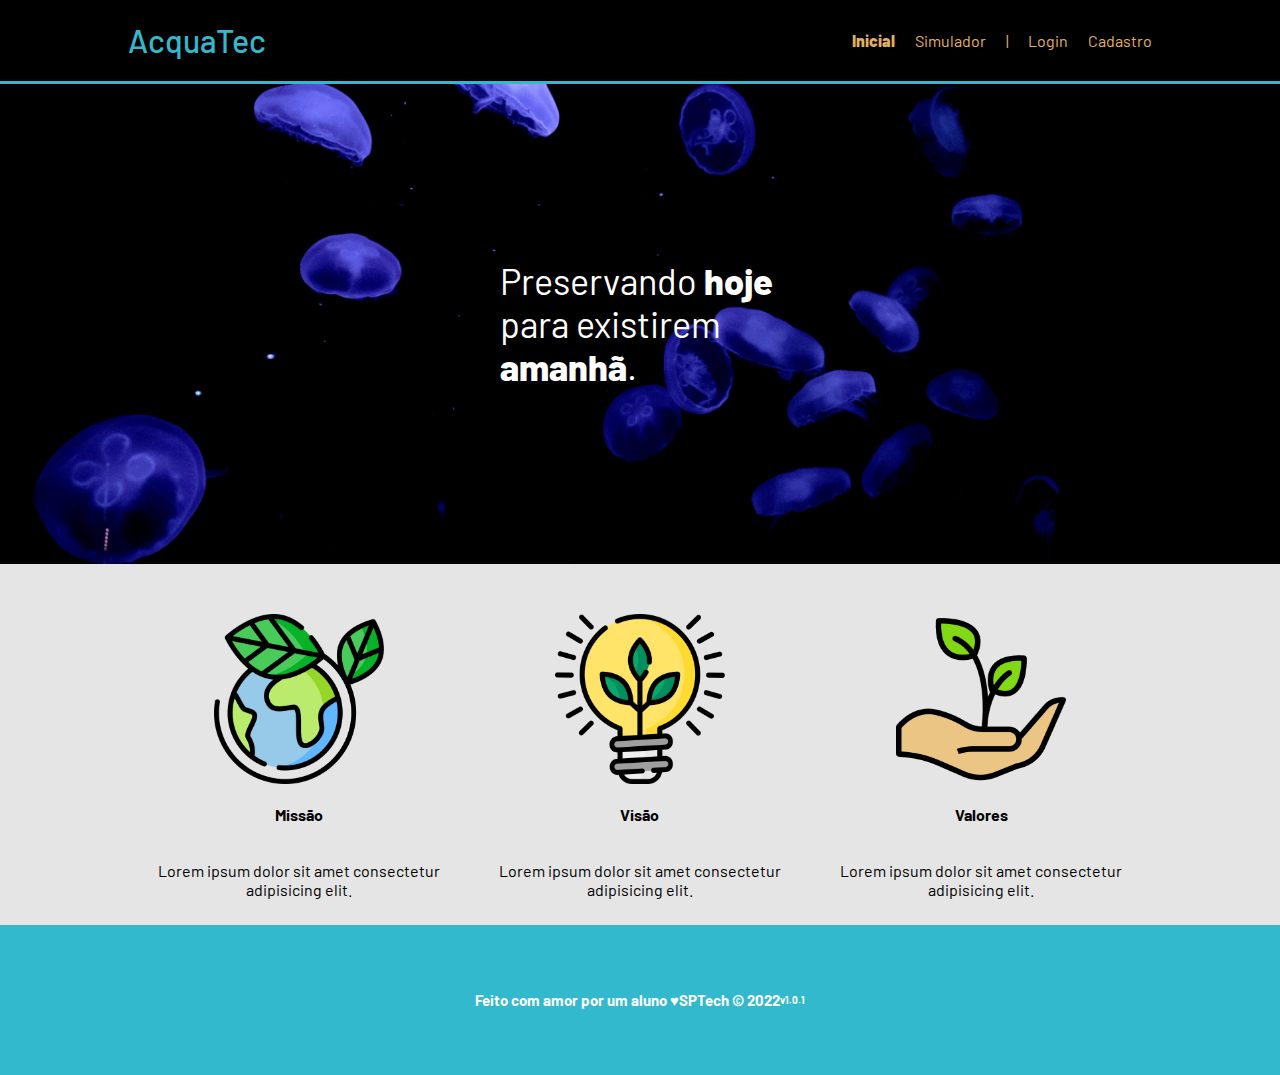
==== site/public/index.html @ 74969537 "conectado no banco" ====
<!DOCTYPE html>
<html lang="en">

<head>
    <meta charset="UTF-8">
    <meta http-equiv="X-UA-Compatible" content="IE=edge">
    <meta name="viewport" content="width=device-width, initial-scale=1.0">

    <title>AcquaTec | Página Inicial</title>

    <script src="./js/funcoes.js"></script>

    <link rel="icon" href="./assets/icon/favicon.ico">
    <link rel="stylesheet" href="./css/style.css">
    <link rel="preconnect" href="https://fonts.gstatic.com">
    <!-- <link
        href="https://fonts.googleapis.com/css2?family=Exo+2:ital,wght@0,100;0,200;0,300;0,400;0,500;0,600;0,700;0,800;0,900;1,100;1,200;1,300;1,400;1,500;1,600;1,700;1,800;1,900&display=swap"
        rel="stylesheet"> -->
</head>

<body>
    <div class="header">
        <div class="container">
            <h1 class="titulo">AcquaTec</h1>
            <ul class="navbar">
                <li class="agora">Inicial</li>
                <li>
                    <a href="./simulador.html">Simulador</a>
                </li>
                <li>|</li>
                <li>
                    <a href="./login.html">Login</a>
                </li>
                <li>
                    <a href="./cadastro.html">Cadastro</a>
                </li>
            </ul>
        </div>
    </div>

    <div class="banner">
        <div class="container">
            <p>
                Preservando <span>hoje</span> para existirem <span>amanhã</span>.
            </p>
        </div>
    </div>

    <div class="social">
        <div class="container">
            <div class="boxes">
                <div class="box">
                    <img src="./assets/imgs/planet-earth_color.png" alt="icone da missão">
                    <h4>Missão</h4>
                    <p>Lorem ipsum dolor sit amet consectetur adipisicing elit.</p>
                </div>

                <div class="box">
                    <img src="./assets/imgs/lightbulb_color.png" alt="icone da visão">
                    <h4>Visão</h4>
                    <p>Lorem ipsum dolor sit amet consectetur adipisicing elit.</p>
                </div>

                <div class="box">
                    <img src="./assets/imgs/growth_color.png" alt="icone dos valores">
                    <h4>Valores</h4>
                    <p>Lorem ipsum dolor sit amet consectetur adipisicing elit.</p>
                </div>
            </div>
        </div>


    </div>

    <!--footer inicio-->
    <div class="footer">
        <div class="container">
            <h4>Feito com amor por um aluno &hearts;SPTech &copy; 2022</h4>
            <h6>v1.0.1</h6>
        </div>
    </div>
    <!--footer fim-->
</body>

</html>
---- site/public/css/style.css ----
@import url('https://fonts.googleapis.com/css2?family=Barlow:ital,wght@0,100;0,200;0,300;0,400;0,500;0,600;0,700;0,800;0,900;1,100;1,200;1,300;1,400;1,500;1,600;1,700;1,800;1,900&display=swap');

body {
  margin: 0;
  padding: 0;
  font-family: 'Barlow', "Segoe UI", Tahoma, Geneva, Verdana, sans-serif;
  background-color: black;
}

.container {
  width: 80%;
  margin: auto;
  display: flex;
}

.header {
  border-bottom: 3px solid #32b9cd;
}

.header .container {
  justify-content: space-between;
}

.header a {
  text-decoration: none;
  color: #e3b062;
}

.agora {
  font-weight: 800;
}

.navbar {
  width: 300px;
  display: flex;
  align-items: center;
  justify-content: space-between;
  list-style: none;
  color: #e3b062;
}


.titulo {
  color: #32b9cd;
  width: fit-content;
  font-weight: 500;
}


/* BANNER */

.banner {
  height: fit-content;
  padding: 40px 0;
  color: white;
  background-image: url(".././assets/imgs/bg-jelly-fish-para_outras_pags.png");
  background-size: cover;
}

.banner .container {
  height: 400px;
  font-size: 36px;
  justify-content: center;
  align-items: center;
}

.tamanho-conteudo { 
  height: fit-content !important;
}

.banner p {
  width: 50%;
  margin: 0;
  padding: 0;
  width: 280px;
  font-size: 36px;
}

.banner .container span {
  font-weight: 800;
}

/* missao visao valores */

.social {
  background-color: #e5e5e5;
  display: flex;
}

.social .container{
  justify-content: center;
}

.box img {
  width: 170px;
}

.social .container .boxes {
  display: flex;
}

.social p {
  text-align: center;
}

.box {
  margin: 10px;
  display: flex;
  flex-direction: column;
  align-items: center;
}


.box {
  margin-top: 50px;
  display: flex;
  flex-direction: column;
  align-items: center;
}


/* FOOTER */

.footer {
  background-color: #32b9cd;
  height: 150px;
  color: #fff;
  display: flex;
  font-size: 15px;
}

.footer .container {
  justify-content: center;
}


/* LOGIN */

.banner .container .card {
  background-color: #e5e5e5;
  height: fit-content;
  width: 400px;
  display: flex;
  flex-direction: column;
  color: palevioletred;
  align-items: center;
  border-radius: 4px;
}

.card {
  display: flex;
  justify-content: space-around;
}

.card h2 {
  font-size: 30px;
}

.card h4 {
  font-size: 16px;
}

.banner #div_erros_login {
  margin-top: 15px;
}

button {
  cursor: pointer;
}

/* FORMULARIO */

.alerta_erro{
  display: flex;
  justify-content: flex-end;
}

.card_erro {
  display: none;
  background-color: #fff;
  color: black;
  width: 230px;
  position: fixed;
  border-radius: 4px;
  border: #e6005a 3px solid;
  padding: 10px;
  margin-right: 10%;
}

.card_erro #mensagem_erro{
  font-weight: 500;
  font-size: 20px;
}

.formulario .tipo_campo {
  font-size: 20px;
  font-weight: 600 !important;
}

.formulario {
  display: flex;
  flex-direction: column;
}

input {
  margin-bottom: 10px;
  border: 2px solid #32b9cd;
  padding: 10px;
  text-align: center;
  border-radius: 10px;
}

.btn {
  font-family: "Barlow", sans-serif;
  border: 0;
  border-radius: 5px;
  font-weight: 600;
  font-size: 18px;
  padding: 10px 15px;
  color: white;
  background-color: #e6005a;
  width: 120px;
  align-self: center;
  margin-top: 5px;
}

.loading-div {
  width: 50px;
  margin: auto;
  display: none;
}

.loading-div img {
  height: 50px;
  width: 50px;
}

/* PAGINA DOS GRÁFICOS */

.janela {
  display: flex;
  width: 100vw;
}

.header-left a {
  text-decoration: none;
  color: white;
}

.header-left {
  position: fixed;
  top: 0;
  left: 0;
  z-index: 999;
  height: 100vh;
  width: 25%;
  display: flex;
  flex-direction: column;
  justify-content: space-evenly;
  align-items: center;
  border-right: 3px solid #32b9cd;
  background-color: #212124;
  /* border: 3px solid pink; */
}

.dash-right {
  display: flex;
  width: 75%;
  height: fit-content;
  background-color: #161618;
  position: relative;
  top: 0;
  left: 25%;
}

.header-left h1 {
  color: #32b9cd;
}

.hello {
  width: 100%;
  display: flex;
  justify-content: center;
}

.hello h3 {
  color: #e3b062;
  font-weight: 300;
  font-size: 1.2rem;
}

.hello h3 span {
  font-weight: 800;
}

.btn-nav {
  width: 40%;
  color: white;
  background-color: #e6005a;
  border-radius: 5px;
  text-align: center;
  padding: 2% 5%;
}

.btn-nav-white {
  width: 40%;
  background-color: white;
  border: 3px solid #e6005a;
  border-radius: 5px;
  text-align: center;
  padding: 2% 5%;
}

.btn-nav-white h3 {
  color: #e6005a;
  padding: 0;
  margin: 0;
}

.btn-nav h3,
.btn-logout h3 {
  margin: 0;
  padding: 0;
}

.btn-logout {
  margin: 0;
  padding: 0;
  width: 20%;
  background-color: #32b9cd;
  color: white;
  border-radius: 10px;
  text-align: center;
  padding: 10px 15px;
  margin-bottom: 100px;
  cursor: pointer;
}

/* pagina extra - simulador */
.simulador {
  color: white;

}

.simulador .container {
  flex-direction: column
}
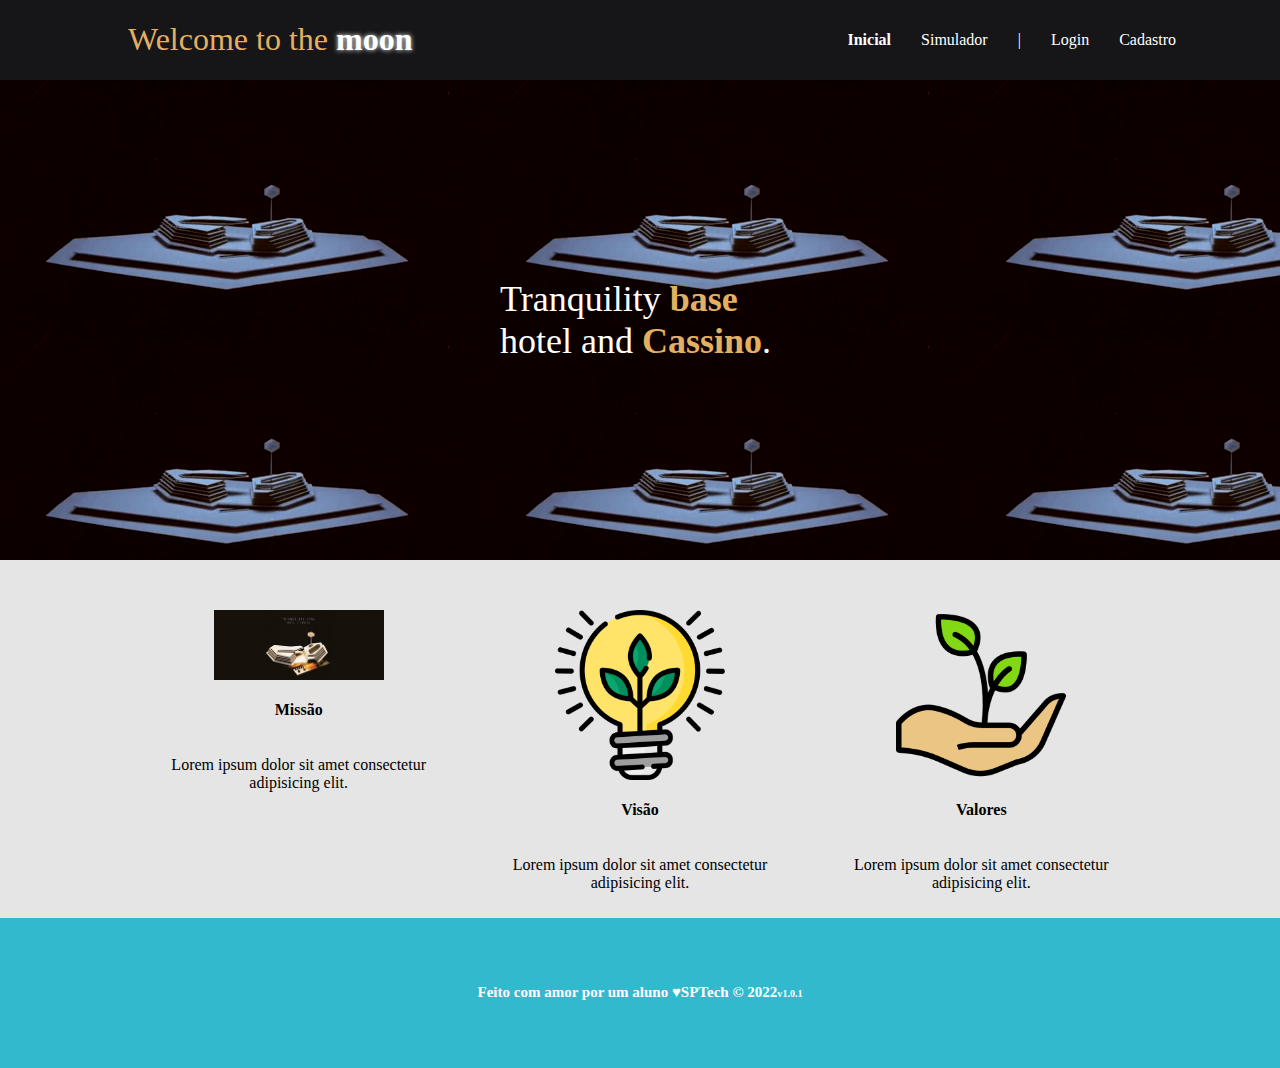
==== commit 35c5ba29: "inicio index" ====
--- a/site/public/index.html
+++ b/site/public/index.html
@@ -11,7 +11,7 @@
     <script src="./js/funcoes.js"></script>
 
     <link rel="icon" href="./assets/icon/favicon.ico">
-    <link rel="stylesheet" href="./css/style.css">
+    <link rel="stylesheet" href="./css/style-index.css">
     <link rel="preconnect" href="https://fonts.gstatic.com">
     <!-- <link
         href="https://fonts.googleapis.com/css2?family=Exo+2:ital,wght@0,100;0,200;0,300;0,400;0,500;0,600;0,700;0,800;0,900;1,100;1,200;1,300;1,400;1,500;1,600;1,700;1,800;1,900&display=swap"
@@ -21,7 +21,7 @@
 <body>
     <div class="header">
         <div class="container">
-            <h1 class="titulo">AcquaTec</h1>
+            <h1 class="titulo">Welcome to the <span>moon</span></h1>
             <ul class="navbar">
                 <li class="agora">Inicial</li>
                 <li>
@@ -41,7 +41,7 @@
     <div class="banner">
         <div class="container">
             <p>
-                Preservando <span>hoje</span> para existirem <span>amanhã</span>.
+                Tranquility <span>base</span> hotel and <span>Cassino</span>.
             </p>
         </div>
     </div>
@@ -50,7 +50,7 @@
         <div class="container">
             <div class="boxes">
                 <div class="box">
-                    <img src="./assets/imgs/planet-earth_color.png" alt="icone da missão">
+                    <img src="./assets/imgs/tranquility.jfif" alt="icone da missão">
                     <h4>Missão</h4>
                     <p>Lorem ipsum dolor sit amet consectetur adipisicing elit.</p>
                 </div>
--- a/site/public/css/style-index.css
+++ b/site/public/css/style-index.css
@@ -0,0 +1,385 @@
+@import url('https://fonts.googleapis.com/css2?family=New+Tegomin&display=swap');
+@import url('https://fonts.googleapis.com/css2?family=New+Tegomin&family=Tiro+Kannada&display=swap');
+
+body {
+    margin: 0;
+    background-color: #161618;
+}
+
+body * {
+    box-sizing: border-box;
+}
+
+.titulo {
+    color: #e3b062;
+    width: fit-content;
+    font-weight: 500;
+  }
+
+.titulo > span {
+    color: #FFFFFF;
+    font-weight: 800;
+    text-shadow: 0px 0px 5px #FFFFFF
+}
+
+ul {
+    list-style: none;
+    display: flex;
+}
+
+li a {
+    text-decoration: none;
+    color: #FFFFFF;
+}
+
+li {
+    margin: 0px 15px;
+    position: relative;
+    color: #FFFFFF;
+    text-decoration: none;
+    cursor: pointer;
+}
+
+li:before {
+    content: "";
+    position: absolute;
+    width: 100%;
+    height: 3px;
+    bottom: 0;
+    left: 0;
+    background-color: #FFFFFF;
+    box-shadow: 0px 5px 10px #FFFFFF;
+    visibility: hidden;
+    -webkit-transform: scaleX(0);
+    transform: scaleX(0);
+    -webkit-transition: all 0.3s ease-in-out 0s;
+    transition: all 0.3s ease-in-out 0s;
+}
+
+li:hover:before {
+    visibility: visible;
+    -webkit-transform: scaleX(1);
+    transform: scaleX(1);
+}
+
+.container {
+    width: 80%;
+    margin: auto;
+    display: flex;
+  }
+
+  
+.agora {
+    font-weight: 800;
+  }
+  
+  .navbar {
+    margin-left: 380px;
+    width: 300px;
+    display: flex;
+    align-items: center;
+    justify-content: space-between;
+    list-style: none;
+    color: #e3b062;
+  }
+  
+  
+  /* BANNER */
+  
+  .banner {
+    height: fit-content;
+    padding: 40px 0;
+    color: white;
+    background-image: url(".././assets/imgs/tranquility.gif");
+    /*background-size: cover;*/ 
+  }
+  
+  .banner .container {
+    height: 400px;
+    font-size: 36px;
+    justify-content: center;
+    align-items: center;
+  }
+  
+  .tamanho-conteudo { 
+    height: fit-content !important;
+  }
+  
+  .banner p {
+    width: 50%;
+    margin: 0;
+    padding: 0;
+    width: 280px;
+    font-size: 36px;
+  }
+  
+  .banner .container span {
+    font-weight: 800;
+    color: #e3b062;
+  }
+  
+  /* missao visao valores */
+  
+  .social {
+    background-color: #e5e5e5;
+    display: flex;
+  }
+  
+  .social .container{
+    justify-content: center;
+  }
+  
+  .box img {
+    width: 170px;
+  }
+  
+  .social .container .boxes {
+    display: flex;
+  }
+  
+  .social p {
+    text-align: center;
+  }
+  
+  .box {
+    margin: 10px;
+    display: flex;
+    flex-direction: column;
+    align-items: center;
+  }
+  
+  
+  .box {
+    margin-top: 50px;
+    display: flex;
+    flex-direction: column;
+    align-items: center;
+  }
+  
+  
+  /* FOOTER */
+  
+  .footer {
+    background-color: #32b9cd;
+    height: 150px;
+    color: #fff;
+    display: flex;
+    font-size: 15px;
+  }
+  
+  .footer .container {
+    justify-content: center;
+  }
+  
+  
+  /* LOGIN */
+  
+  .banner .container .card {
+    background-color: #e5e5e5;
+    height: fit-content;
+    width: 400px;
+    display: flex;
+    flex-direction: column;
+    color: palevioletred;
+    align-items: center;
+    border-radius: 4px;
+  }
+  
+  .card {
+    display: flex;
+    justify-content: space-around;
+  }
+  
+  .card h2 {
+    font-size: 30px;
+  }
+  
+  .card h4 {
+    font-size: 16px;
+  }
+  
+  .banner #div_erros_login {
+    margin-top: 15px;
+  }
+  
+  button {
+    cursor: pointer;
+  }
+  
+  /* FORMULARIO */
+  
+  .alerta_erro{
+    display: flex;
+    justify-content: flex-end;
+  }
+  
+  .card_erro {
+    display: none;
+    background-color: #fff;
+    color: black;
+    width: 230px;
+    position: fixed;
+    border-radius: 4px;
+    border: #e6005a 3px solid;
+    padding: 10px;
+    margin-right: 10%;
+  }
+  
+  .card_erro #mensagem_erro{
+    font-weight: 500;
+    font-size: 20px;
+  }
+  
+  .formulario .tipo_campo {
+    font-size: 20px;
+    font-weight: 600 !important;
+  }
+  
+  .formulario {
+    display: flex;
+    flex-direction: column;
+  }
+  
+  input {
+    margin-bottom: 10px;
+    border: 2px solid #32b9cd;
+    padding: 10px;
+    text-align: center;
+    border-radius: 10px;
+  }
+  
+  .btn {
+    font-family: "Barlow", sans-serif;
+    border: 0;
+    border-radius: 5px;
+    font-weight: 600;
+    font-size: 18px;
+    padding: 10px 15px;
+    color: white;
+    background-color: #e6005a;
+    width: 120px;
+    align-self: center;
+    margin-top: 5px;
+  }
+  
+  .loading-div {
+    width: 50px;
+    margin: auto;
+    display: none;
+  }
+  
+  .loading-div img {
+    height: 50px;
+    width: 50px;
+  }
+  
+  /* PAGINA DOS GRÁFICOS */
+  
+  .janela {
+    display: flex;
+    width: 100vw;
+  }
+  
+  .header-left a {
+    text-decoration: none;
+    color: white;
+  }
+  
+  .header-left {
+    position: fixed;
+    top: 0;
+    left: 0;
+    z-index: 999;
+    height: 100vh;
+    width: 25%;
+    display: flex;
+    flex-direction: column;
+    justify-content: space-evenly;
+    align-items: center;
+    border-right: 3px solid #32b9cd;
+    background-color: #212124;
+    /* border: 3px solid pink; */
+  }
+  
+  .dash-right {
+    display: flex;
+    width: 75%;
+    height: fit-content;
+    background-color: #161618;
+    position: relative;
+    top: 0;
+    left: 25%;
+  }
+  
+  .header-left h1 {
+    color: #32b9cd;
+  }
+  
+  .hello {
+    width: 100%;
+    display: flex;
+    justify-content: center;
+  }
+  
+  .hello h3 {
+    color: #e3b062;
+    font-weight: 300;
+    font-size: 1.2rem;
+  }
+  
+  .hello h3 span {
+    font-weight: 800;
+  }
+  
+  .btn-nav {
+    width: 40%;
+    color: white;
+    background-color: #e6005a;
+    border-radius: 5px;
+    text-align: center;
+    padding: 2% 5%;
+  }
+  
+  .btn-nav-white {
+    width: 40%;
+    background-color: white;
+    border: 3px solid #e6005a;
+    border-radius: 5px;
+    text-align: center;
+    padding: 2% 5%;
+  }
+  
+  .btn-nav-white h3 {
+    color: #e6005a;
+    padding: 0;
+    margin: 0;
+  }
+  
+  .btn-nav h3,
+  .btn-logout h3 {
+    margin: 0;
+    padding: 0;
+  }
+  
+  .btn-logout {
+    margin: 0;
+    padding: 0;
+    width: 20%;
+    background-color: #32b9cd;
+    color: white;
+    border-radius: 10px;
+    text-align: center;
+    padding: 10px 15px;
+    margin-bottom: 100px;
+    cursor: pointer;
+  }
+  
+  /* pagina extra - simulador */
+  .simulador {
+    color: white;
+  
+  }
+  
+  .simulador .container {
+    flex-direction: column
+  }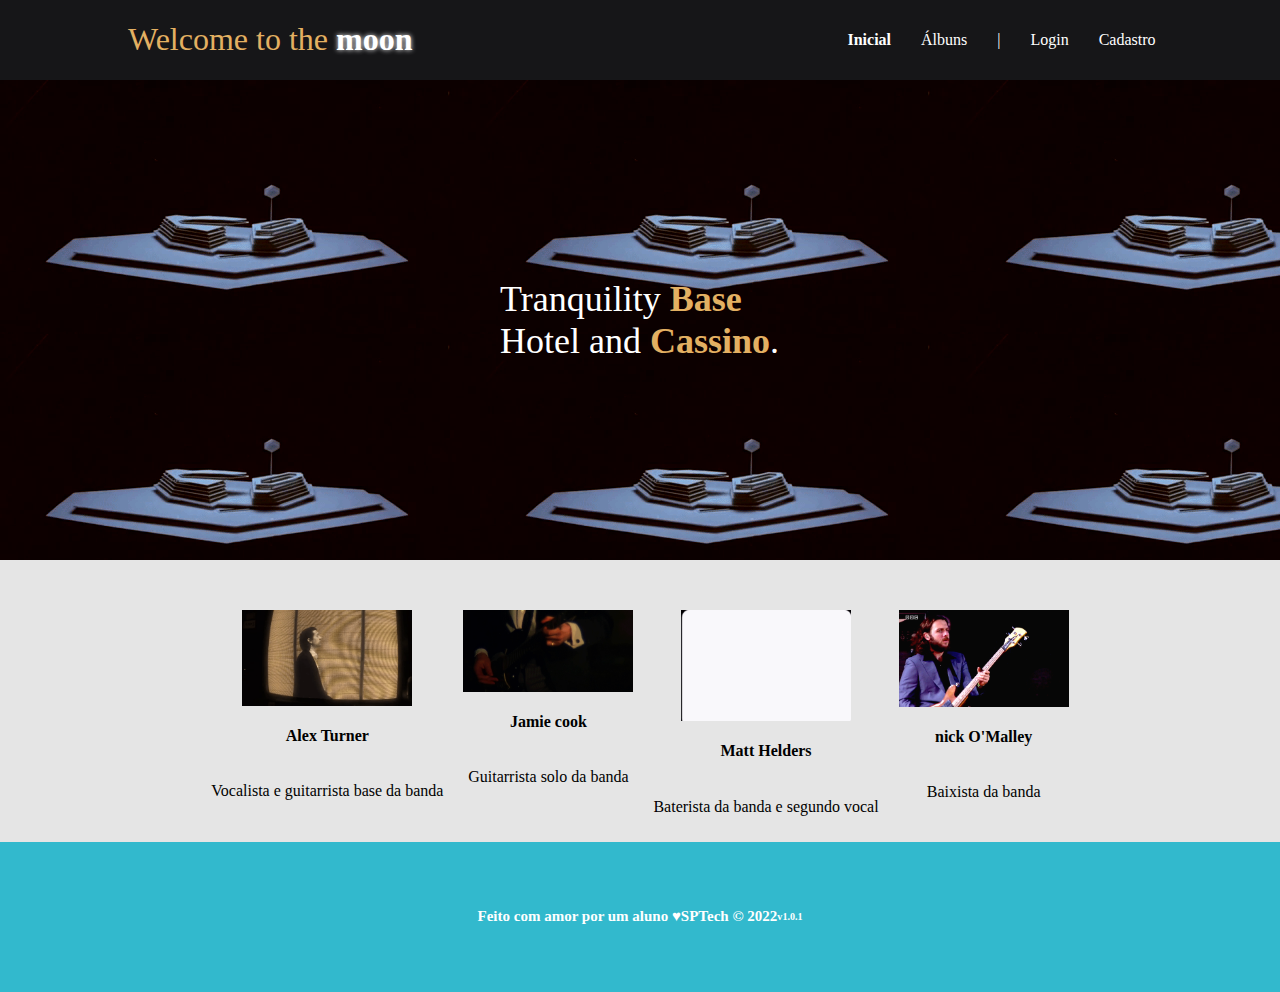
==== commit c65f3fb4: "começo tela albuns" ====
--- a/site/public/index.html
+++ b/site/public/index.html
@@ -6,11 +6,11 @@
     <meta http-equiv="X-UA-Compatible" content="IE=edge">
     <meta name="viewport" content="width=device-width, initial-scale=1.0">
 
-    <title>AcquaTec | Página Inicial</title>
+    <title>Moon - Home</title>
 
     <script src="./js/funcoes.js"></script>
 
-    <link rel="icon" href="./assets/icon/favicon.ico">
+    <link rel="icon" href="./assets/icon/voyage.jpeg">
     <link rel="stylesheet" href="./css/style-index.css">
     <link rel="preconnect" href="https://fonts.gstatic.com">
     <!-- <link
@@ -25,7 +25,7 @@
             <ul class="navbar">
                 <li class="agora">Inicial</li>
                 <li>
-                    <a href="./simulador.html">Simulador</a>
+                    <a href="./simulador.html">Álbuns</a>
                 </li>
                 <li>|</li>
                 <li>
@@ -41,7 +41,7 @@
     <div class="banner">
         <div class="container">
             <p>
-                Tranquility <span>base</span> hotel and <span>Cassino</span>.
+                Tranquility <span>Base</span> Hotel and <span>Cassino</span>.
             </p>
         </div>
     </div>
@@ -50,21 +50,27 @@
         <div class="container">
             <div class="boxes">
                 <div class="box">
-                    <img src="./assets/imgs/tranquility.jfif" alt="icone da missão">
-                    <h4>Missão</h4>
-                    <p>Lorem ipsum dolor sit amet consectetur adipisicing elit.</p>
+                    <img src="./assets/Gifs/Alex-Tranquility.gif" alt="icone da missão">
+                    <h4>Alex Turner</h4>
+                    <p>Vocalista e guitarrista base da banda</p>
                 </div>
 
                 <div class="box">
-                    <img src="./assets/imgs/lightbulb_color.png" alt="icone da visão">
-                    <h4>Visão</h4>
-                    <p>Lorem ipsum dolor sit amet consectetur adipisicing elit.</p>
+                    <img src="./assets/Gifs/jamie.webp" alt="icone da visão">
+                    <h4>Jamie cook</h4>
+                    <p>Guitarrista solo da banda</p>
                 </div>
 
                 <div class="box">
-                    <img src="./assets/imgs/growth_color.png" alt="icone dos valores">
-                    <h4>Valores</h4>
-                    <p>Lorem ipsum dolor sit amet consectetur adipisicing elit.</p>
+                    <img src="./assets/Gifs/matt.webp" alt="icone dos valores">
+                    <h4>Matt Helders</h4>
+                    <p>Baterista da banda e segundo vocal</p>
+                </div>
+
+                <div class="box">
+                    <img src="./assets/Gifs/nick.gif" alt="icone dos valores">
+                    <h4>nick O'Malley</h4>
+                    <p>Baixista da banda</p>
                 </div>
             </div>
         </div>
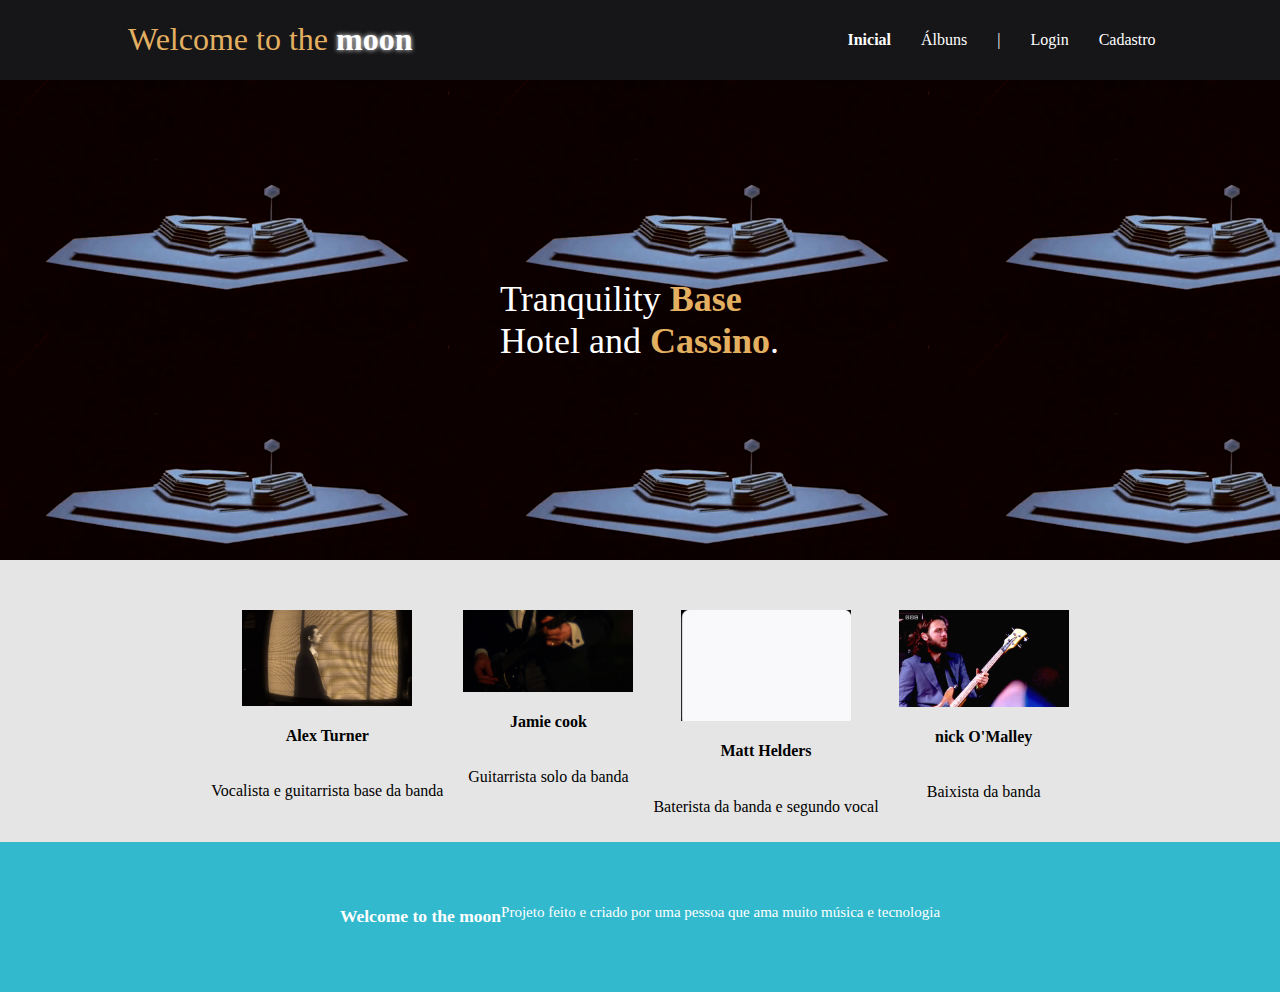
==== commit 7f5d28b1: "atualização site" ====
--- a/site/public/index.html
+++ b/site/public/index.html
@@ -78,11 +78,12 @@
 
     </div>
 
+
     <!--footer inicio-->
     <div class="footer">
         <div class="container">
-            <h4>Feito com amor por um aluno &hearts;SPTech &copy; 2022</h4>
-            <h6>v1.0.1</h6>
+            <h3>Welcome to the moon </h3>
+            <p>Projeto feito e criado por uma pessoa que ama muito música e tecnologia</p>
         </div>
     </div>
     <!--footer fim-->
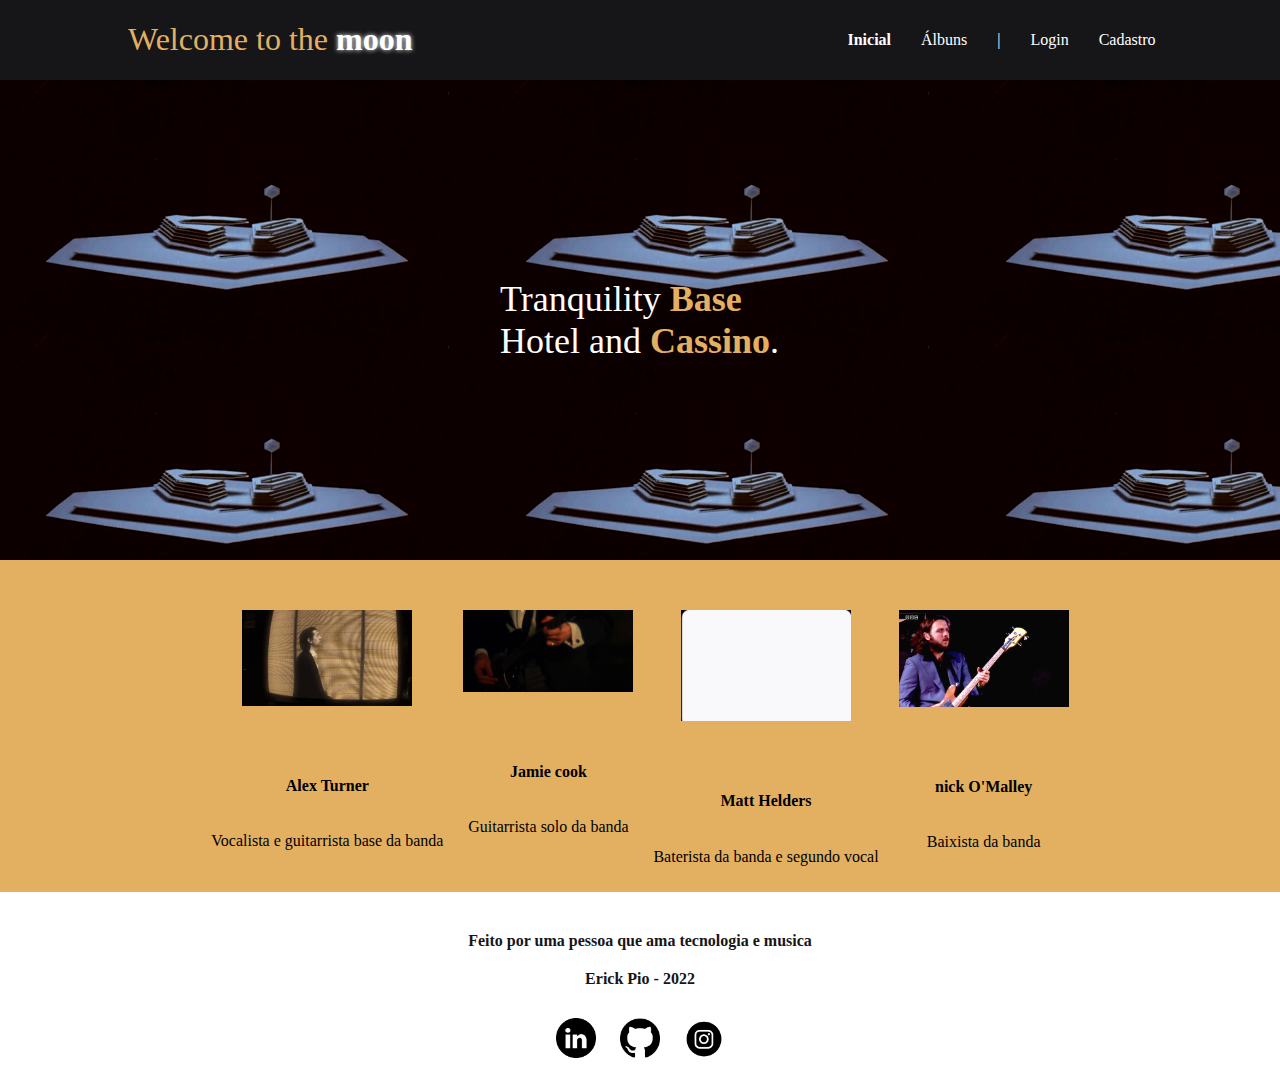
==== commit 31649887: "site completo" ====
--- a/site/public/index.html
+++ b/site/public/index.html
@@ -80,12 +80,18 @@
 
 
     <!--footer inicio-->
-    <div class="footer">
-        <div class="container">
-            <h3>Welcome to the moon </h3>
-            <p>Projeto feito e criado por uma pessoa que ama muito música e tecnologia</p>
+    <div id="footer">
+        <p> Feito por uma pessoa que ama tecnologia e musica </p>
+        <p> Erick Pio - 2022 </p>
+    
+        <div class="inones">
+            <a href="https://www.linkedin.com/login/pt"><i class="fab fa-linkedin"><img src="assets/imgs/linkedin.png"" height="40px" width="40px"></i></a>
+            <a href="https://github.com/Erick-Pio"><i class="fab fa-github"><img src="assets/imgs/git.png" alt="" height="40px" width="40px"></i></a>
+            <a href="https://www.instagram.com/accounts/login/"><i class="fab fa-insta"><img src="assets/imgs/insta.png" alt="" height="40px" width="40px"></i></a>
+            
         </div>
-    </div>
+    
+    </footer>
     <!--footer fim-->
 </body>
 
--- a/site/public/css/style-index.css
+++ b/site/public/css/style-index.css
@@ -47,8 +47,8 @@
     height: 3px;
     bottom: 0;
     left: 0;
-    background-color: #FFFFFF;
-    box-shadow: 0px 5px 10px #FFFFFF;
+    background-color: #e3b062;
+    box-shadow: 0px 5px 10px #e3b062;
     visibility: hidden;
     -webkit-transform: scaleX(0);
     transform: scaleX(0);
@@ -90,7 +90,7 @@
     height: fit-content;
     padding: 40px 0;
     color: white;
-    background-image: url(".././assets/imgs/tranquility.gif");
+    background-image: url(".././assets/Gifs/tranquility.gif");
     /*background-size: cover;*/ 
   }
   
@@ -121,16 +121,17 @@
   /* missao visao valores */
   
   .social {
-    background-color: #e5e5e5;
-    display: flex;
+    background-color: #e3b062;
   }
   
   .social .container{
     justify-content: center;
+    display: flex;
   }
   
   .box img {
     width: 170px;
+    margin-bottom: 50px;
   }
   
   .social .container .boxes {
@@ -159,227 +160,26 @@
   
   /* FOOTER */
   
-  .footer {
-    background-color: #32b9cd;
-    height: 150px;
-    color: #fff;
-    display: flex;
-    font-size: 15px;
+  .inones{
+    margin-top: 30px;
   }
-  
-  .footer .container {
-    justify-content: center;
-  }
-  
-  
-  /* LOGIN */
-  
-  .banner .container .card {
-    background-color: #e5e5e5;
-    height: fit-content;
-    width: 400px;
-    display: flex;
-    flex-direction: column;
-    color: palevioletred;
-    align-items: center;
-    border-radius: 4px;
-  }
-  
-  .card {
-    display: flex;
-    justify-content: space-around;
-  }
-  
-  .card h2 {
-    font-size: 30px;
-  }
-  
-  .card h4 {
-    font-size: 16px;
-  }
-  
-  .banner #div_erros_login {
-    margin-top: 15px;
-  }
-  
-  button {
-    cursor: pointer;
-  }
-  
-  /* FORMULARIO */
-  
-  .alerta_erro{
-    display: flex;
-    justify-content: flex-end;
-  }
-  
-  .card_erro {
-    display: none;
-    background-color: #fff;
-    color: black;
-    width: 230px;
-    position: fixed;
-    border-radius: 4px;
-    border: #e6005a 3px solid;
-    padding: 10px;
-    margin-right: 10%;
-  }
-  
-  .card_erro #mensagem_erro{
-    font-weight: 500;
-    font-size: 20px;
-  }
-  
-  .formulario .tipo_campo {
-    font-size: 20px;
-    font-weight: 600 !important;
-  }
-  
-  .formulario {
-    display: flex;
-    flex-direction: column;
-  }
-  
-  input {
-    margin-bottom: 10px;
-    border: 2px solid #32b9cd;
-    padding: 10px;
-    text-align: center;
-    border-radius: 10px;
-  }
-  
-  .btn {
-    font-family: "Barlow", sans-serif;
-    border: 0;
-    border-radius: 5px;
-    font-weight: 600;
-    font-size: 18px;
-    padding: 10px 15px;
-    color: white;
-    background-color: #e6005a;
-    width: 120px;
-    align-self: center;
-    margin-top: 5px;
-  }
-  
-  .loading-div {
-    width: 50px;
-    margin: auto;
-    display: none;
-  }
-  
-  .loading-div img {
-    height: 50px;
-    width: 50px;
-  }
-  
-  /* PAGINA DOS GRÁFICOS */
-  
-  .janela {
-    display: flex;
-    width: 100vw;
-  }
-  
-  .header-left a {
-    text-decoration: none;
-    color: white;
-  }
-  
-  .header-left {
-    position: fixed;
-    top: 0;
-    left: 0;
-    z-index: 999;
-    height: 100vh;
-    width: 25%;
-    display: flex;
-    flex-direction: column;
-    justify-content: space-evenly;
-    align-items: center;
-    border-right: 3px solid #32b9cd;
-    background-color: #212124;
-    /* border: 3px solid pink; */
-  }
-  
-  .dash-right {
-    display: flex;
-    width: 75%;
-    height: fit-content;
-    background-color: #161618;
-    position: relative;
-    top: 0;
-    left: 25%;
-  }
-  
-  .header-left h1 {
-    color: #32b9cd;
-  }
-  
-  .hello {
-    width: 100%;
-    display: flex;
-    justify-content: center;
-  }
-  
-  .hello h3 {
-    color: #e3b062;
-    font-weight: 300;
-    font-size: 1.2rem;
-  }
-  
-  .hello h3 span {
-    font-weight: 800;
-  }
-  
-  .btn-nav {
-    width: 40%;
-    color: white;
-    background-color: #e6005a;
-    border-radius: 5px;
-    text-align: center;
-    padding: 2% 5%;
-  }
-  
-  .btn-nav-white {
-    width: 40%;
-    background-color: white;
-    border: 3px solid #e6005a;
-    border-radius: 5px;
-    text-align: center;
-    padding: 2% 5%;
-  }
-  
-  .btn-nav-white h3 {
-    color: #e6005a;
-    padding: 0;
-    margin: 0;
-  }
-  
-  .btn-nav h3,
-  .btn-logout h3 {
-    margin: 0;
-    padding: 0;
-  }
-  
-  .btn-logout {
-    margin: 0;
-    padding: 0;
-    width: 20%;
-    background-color: #32b9cd;
-    color: white;
-    border-radius: 10px;
-    text-align: center;
-    padding: 10px 15px;
-    margin-bottom: 100px;
-    cursor: pointer;
-  }
-  
-  /* pagina extra - simulador */
-  .simulador {
-    color: white;
+  .inones a{
+     margin: 0px 10px;   
+     color: #fff;
+     height: 50px;
+     width: 50px;
+     font-size: 30px;
   
   }
   
-  .simulador .container {
-    flex-direction: column
-  }+  #footer p{
+     margin-top: 20px;
+     font-weight: 700;
+  }
+  #footer{
+     background-color: #FFFFFF;
+         color: #161618;
+         text-align: center;
+         padding-top: 20px;
+         padding-bottom: 20px;    
+  }
